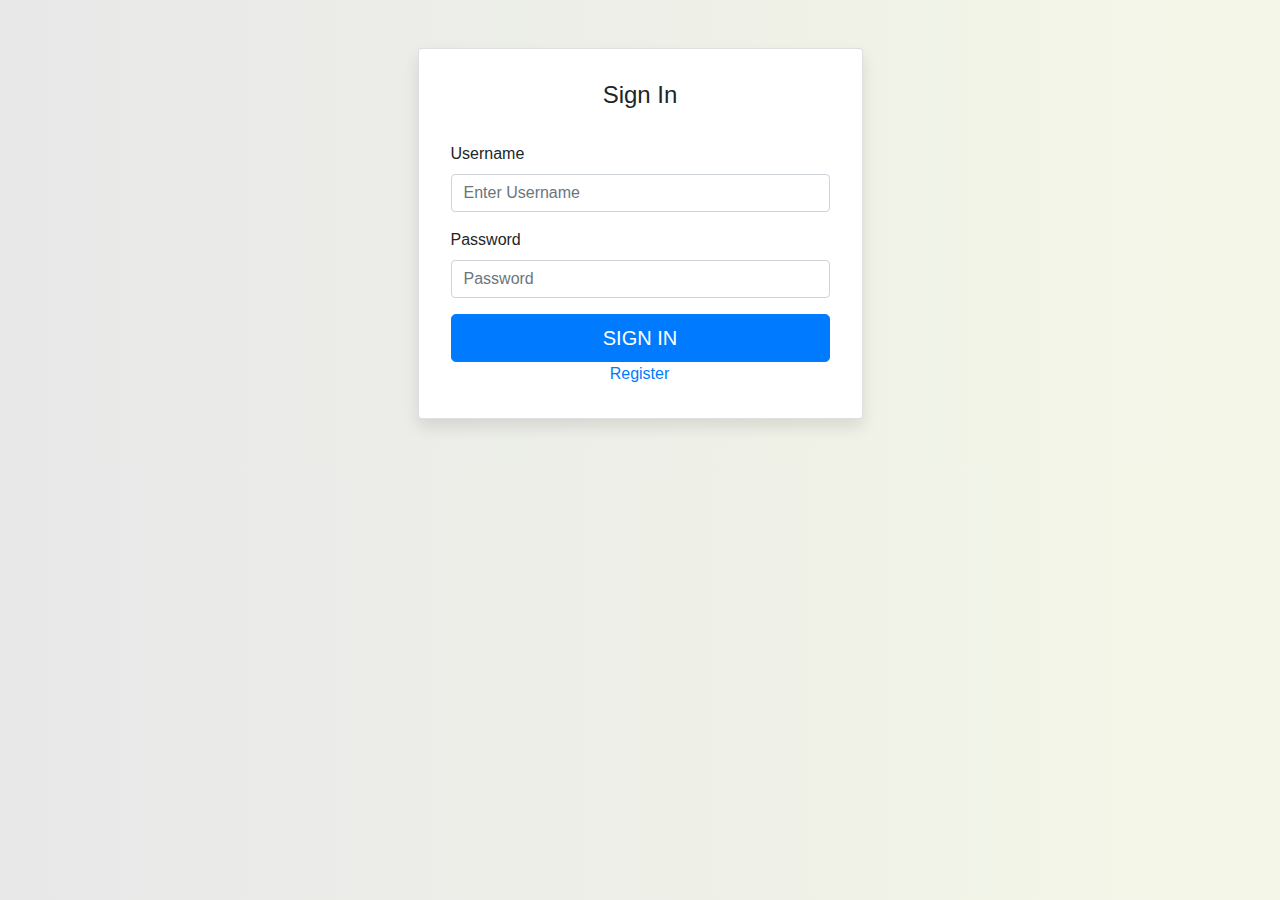
==== index.html @ 32455f8f "Added Register and css file" ====
<!DOCTYPE html>
<html>
	<head>

		<meta charset="utf-8">
        <title>Login</title>
        <link rel="stylesheet" href="./CSS/main.css">
        <link rel="stylesheet" href="https://maxcdn.bootstrapcdn.com/bootstrap/4.0.0/css/bootstrap.min.css" integrity="sha384-Gn5384xqQ1aoWXA+058RXPxPg6fy4IWvTNh0E263XmFcJlSAwiGgFAW/dAiS6JXm" crossorigin="anonymous">
		
    </head>

	<body>

		<div class="container">
            <div class="row">
              <div class="col-sm-9 col-md-7 col-lg-5 mx-auto">
                <div class="card card-signin my-5">
                  <div class="card-body">
                    <h5 class="card-title text-center">Sign In</h5>
                        <form action="authenticate.php" method="POST">
                            <div class="form-group">
                            <label for="username">Username</label>
                            <input type="text" class="form-control" id="username" name="username" placeholder="Enter Username" required>
                            </div>
                            <div class="form-group">
                            <label for="password">Password</label>
                            <input type="password" class="form-control" id="password" name="password" placeholder="Password" required>
                            </div>
                            <button class="btn btn-lg btn-primary btn-block text-uppercase" type="submit">Sign in</button>
                            <a class="reg-link" href="./register.html">Register</a>
                        </form>
                        
                    </div>
                </div>
            </div>
		
	</body>
</html>
---- CSS/main.css ----
:root {
    --input-padding-x: 1.5rem;
    --input-padding-y: .75rem;
  }
  
  body {
    background: rgb(255, 255, 240);
    background: linear-gradient(to right, rgb(232, 232, 233), rgb(244, 247, 231));
  }
  .reg-link{
      align-content: center;
      margin-left: 42%;
  }
  
  .card-signin {
    border: 0;
    border-radius: 2rem;
    box-shadow: 0 0.5rem 1rem 0 rgba(0, 0, 0, 0.1);
  }
  
  .card-signin .card-title {
    margin-bottom: 2rem;
    font-weight: 300;
    font-size: 1.5rem;
  }
  
  .card-signin .card-body {
    padding: 2rem;
  }
  
  .form-signin {
    width: 100%;
  }
  
  .form-signin .btn {
    font-size: 80%;
    border-radius: 5rem;
    letter-spacing: .1rem;
    font-weight: bold;
    padding: 1rem;
    transition: all 0.2s;
  }
  
  .form-label-group {
    position: relative;
    margin-bottom: 1rem;
  }
  
  .form-label-group input {
    height: auto;
    border-radius: 2rem;
  }
  
  .form-label-group>input,
  .form-label-group>label {
    padding: var(--input-padding-y) var(--input-padding-x);
  }
  
  .form-label-group>label {
    position: absolute;
    top: 0;
    left: 0;
    display: block;
    width: 100%;
    margin-bottom: 0;
    /* Override default `<label>` margin */
    line-height: 1.5;
    color: #495057;
    border: 1px solid transparent;
    border-radius: .25rem;
    transition: all .1s ease-in-out;
  }
  
  .form-label-group input::-webkit-input-placeholder {
    color: transparent;
  }
  
  .form-label-group input:-ms-input-placeholder {
    color: transparent;
  }
  
  .form-label-group input::-ms-input-placeholder {
    color: transparent;
  }
  
  .form-label-group input::-moz-placeholder {
    color: transparent;
  }
  
  .form-label-group input::placeholder {
    color: transparent;
  }
  
  .form-label-group input:not(:placeholder-shown) {
    padding-top: calc(var(--input-padding-y) + var(--input-padding-y) * (2 / 3));
    padding-bottom: calc(var(--input-padding-y) / 3);
  }
  
  .form-label-group input:not(:placeholder-shown)~label {
    padding-top: calc(var(--input-padding-y) / 3);
    padding-bottom: calc(var(--input-padding-y) / 3);
    font-size: 12px;
    color: #777;
  }
  
  .btn-google {
    color: white;
    background-color: #ea4335;
  }
  
  .btn-facebook {
    color: white;
    background-color: #3b5998;
  }
  
  /* Fallback for Edge
  -------------------------------------------------- */
  
  @supports (-ms-ime-align: auto) {
    .form-label-group>label {
      display: none;
    }
    .form-label-group input::-ms-input-placeholder {
      color: #777;
    }
  }
  
  /* Fallback for IE
  -------------------------------------------------- */
  
  @media all and (-ms-high-contrast: none),
  (-ms-high-contrast: active) {
    .form-label-group>label {
      display: none;
    }
    .form-label-group input:-ms-input-placeholder {
      color: #777;
    }
  }
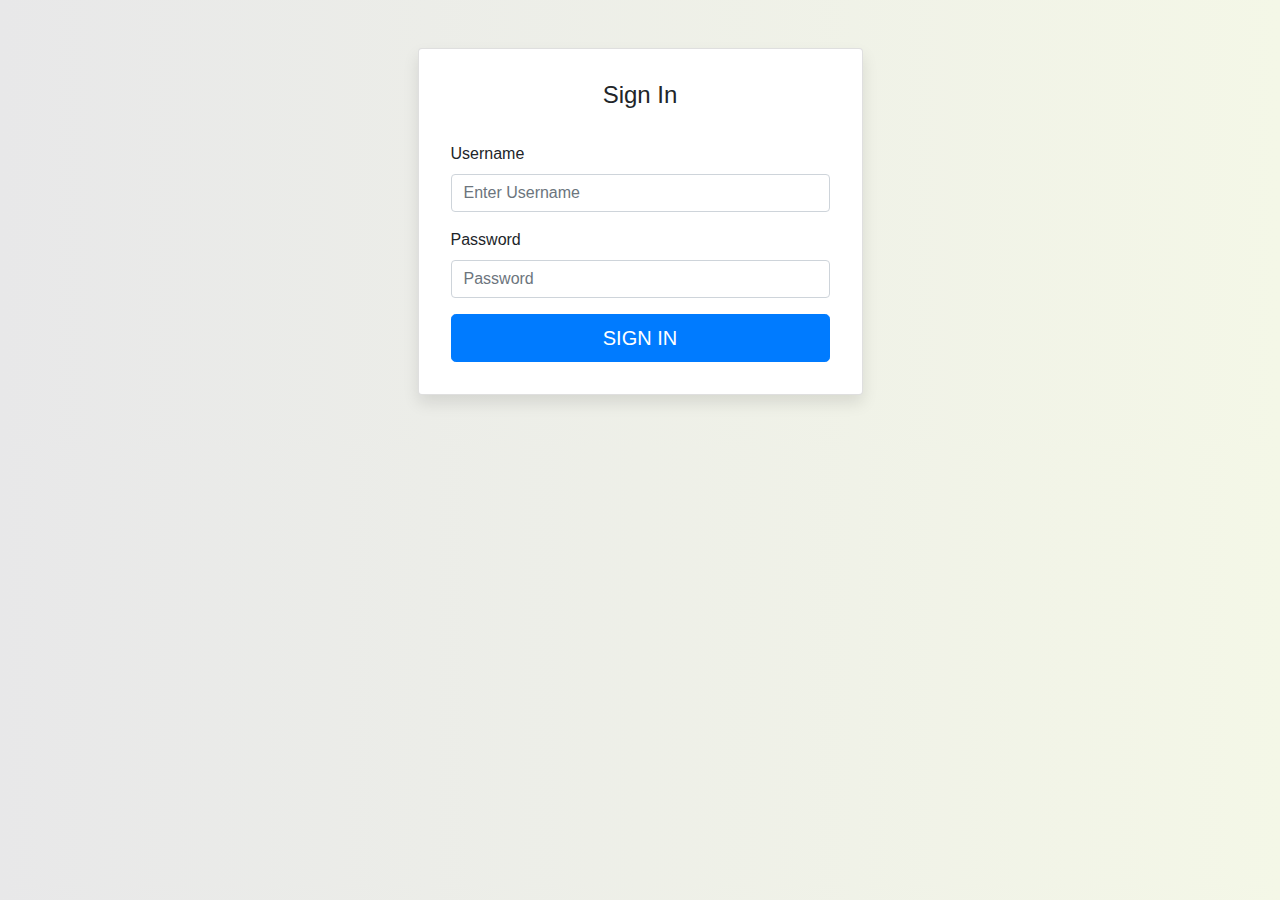
==== commit 9a7af715: "Inventory search" ====
--- a/index.html
+++ b/index.html
@@ -27,12 +27,15 @@
                             <input type="password" class="form-control" id="password" name="password" placeholder="Password" required>
                             </div>
                             <button class="btn btn-lg btn-primary btn-block text-uppercase" type="submit">Sign in</button>
-                            <a class="reg-link" href="./register.html">Register</a>
+                            
                         </form>
                         
                     </div>
                 </div>
             </div>
+        </div>
+     </div>
+
 		
 	</body>
 </html>--- a/CSS/main.css
+++ b/CSS/main.css
@@ -11,6 +11,7 @@
       align-content: center;
       margin-left: 42%;
   }
+  
   
   .card-signin {
     border: 0;
